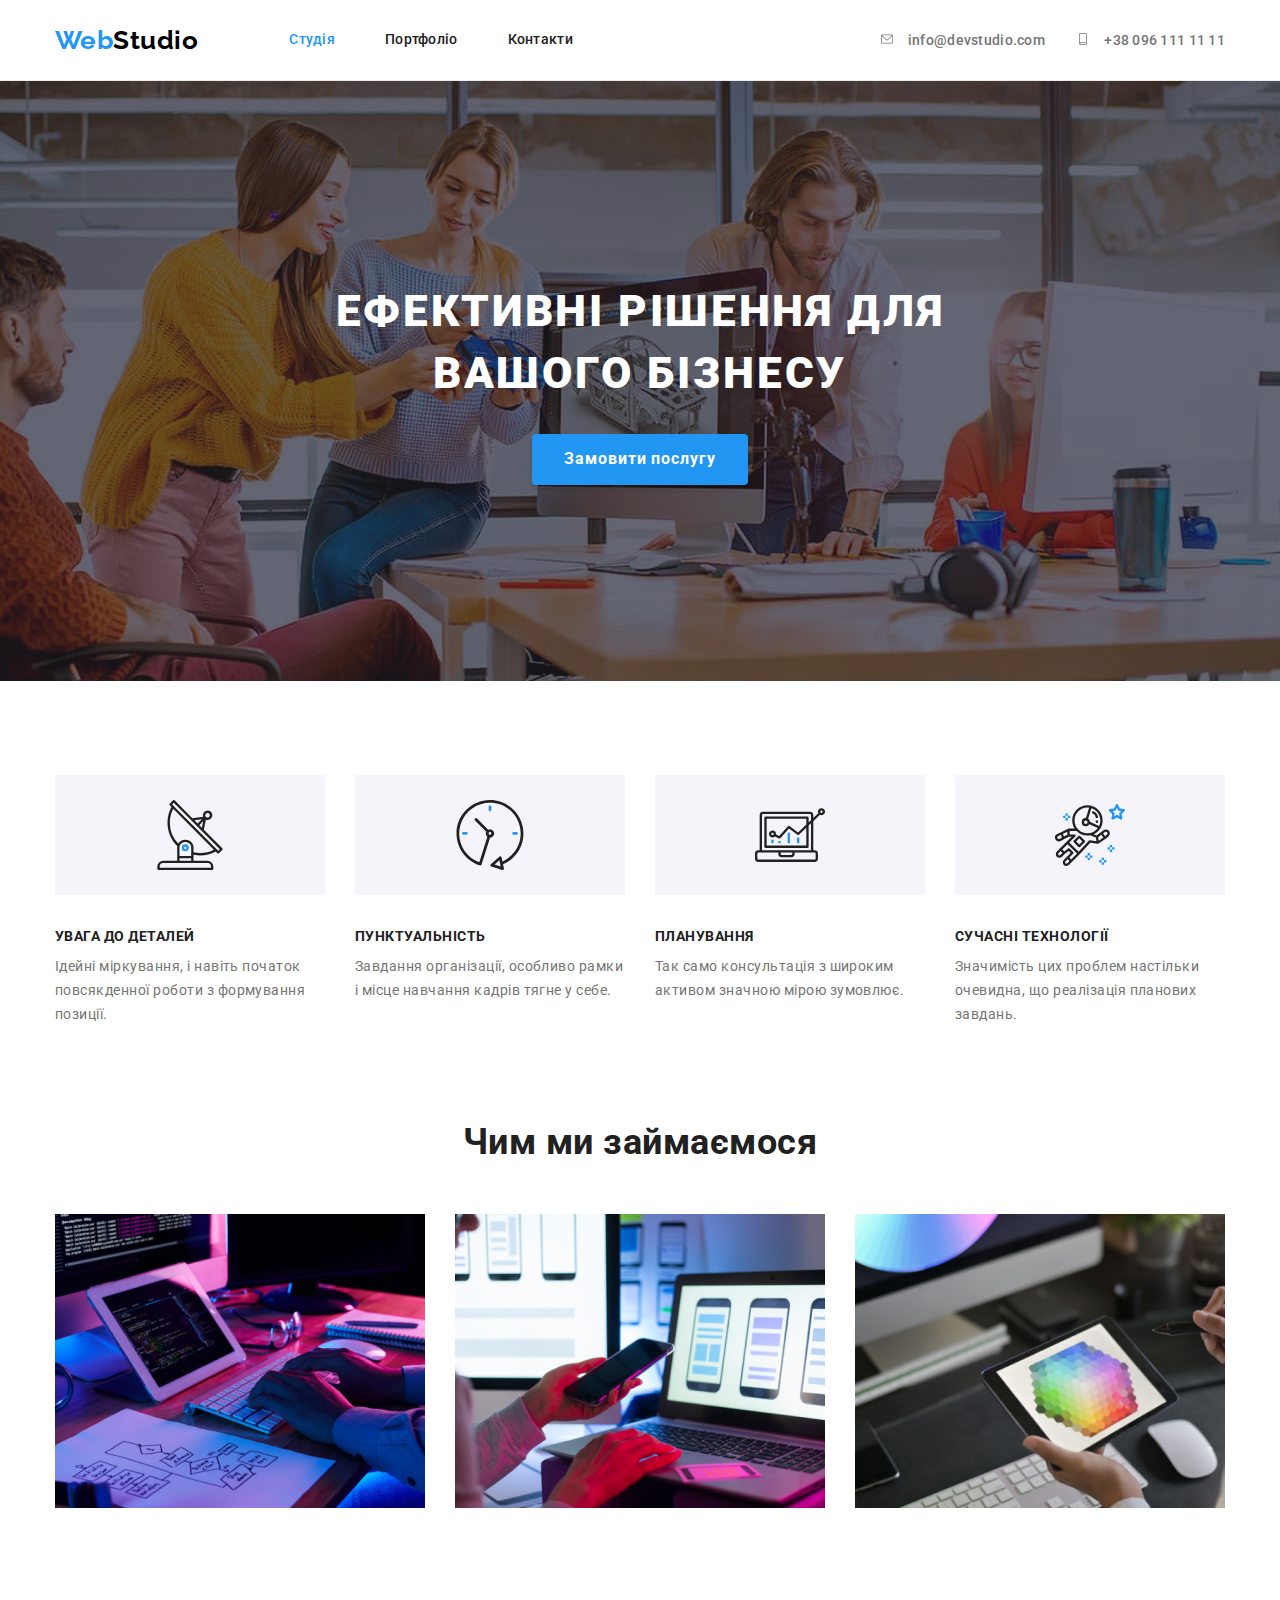
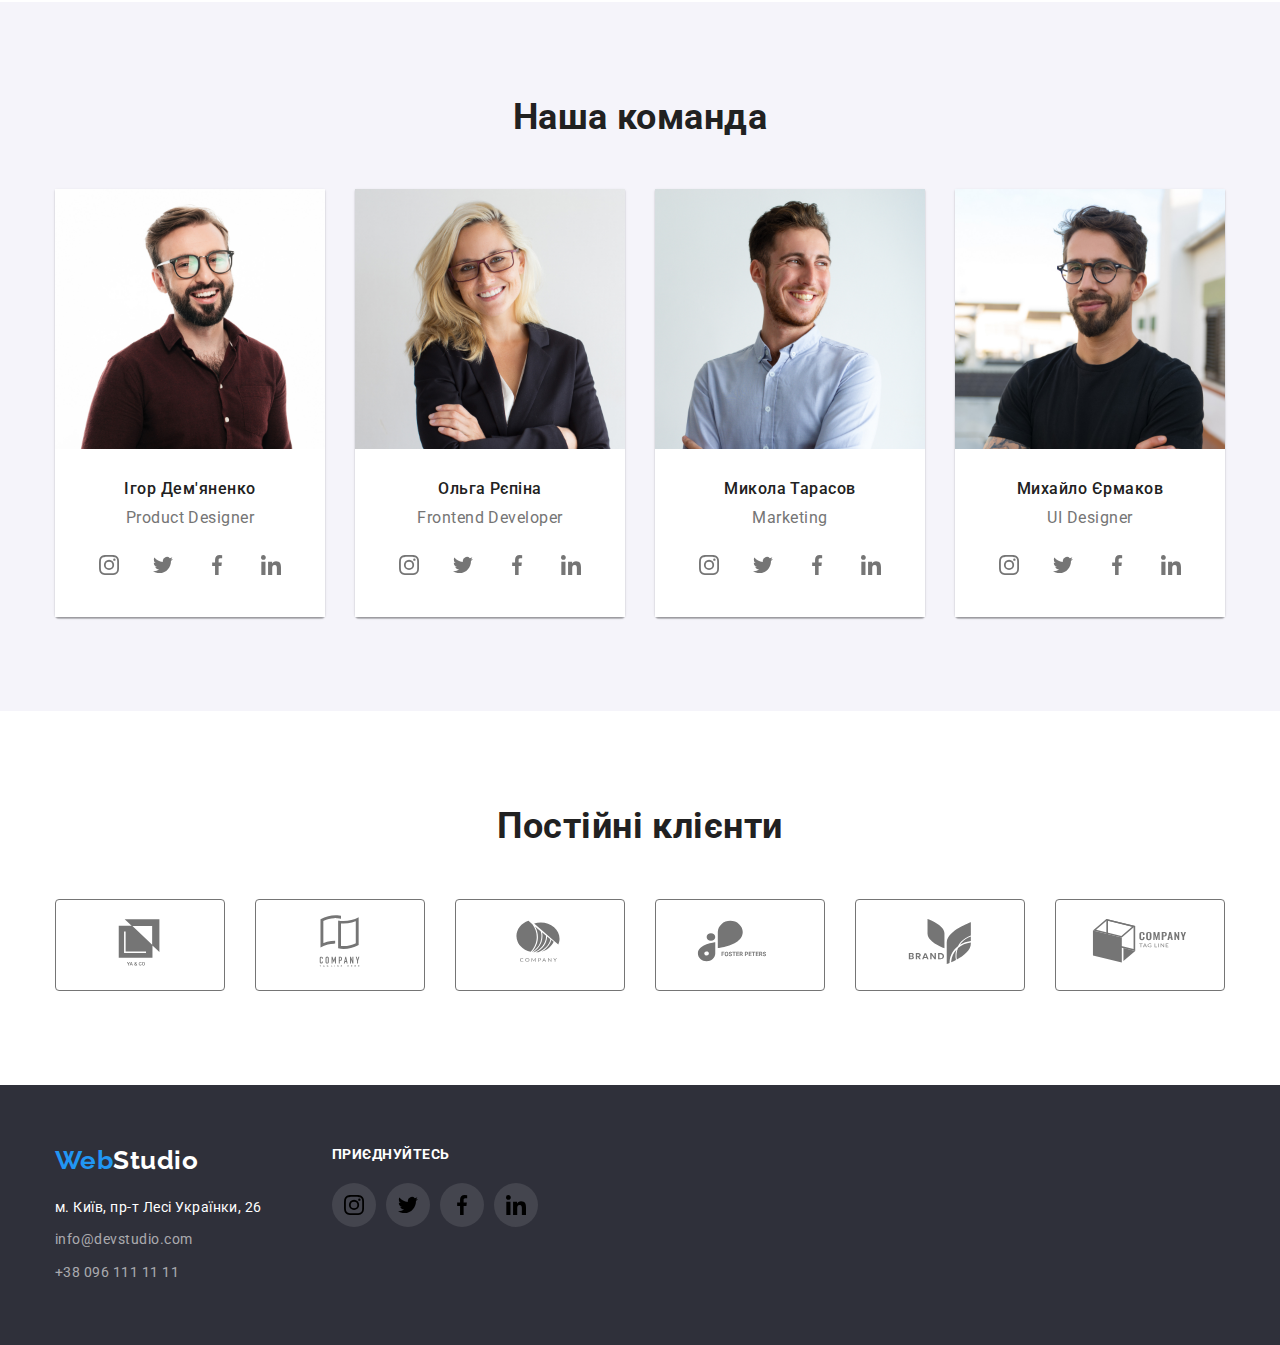
==== index.html @ 41255367 "Додає файли з попереднього домашнього, спрайт і стилізацію свг-елементів" ====
<!DOCTYPE html>
<html lang="uk">
  <head>
    <meta charset="UTF-8" />
    <meta http-equiv="X-UA-Compatible" content="IE=edge" />
    <meta name="viewport" content="width=device-width, initial-scale=1.0" />
    <title>Document</title>
    <link
      href="https://fonts.googleapis.com/css2?family=Raleway:wght@700&family=Roboto:wght@400;500;700;900&display=swap"
      rel="stylesheet"
    />
    <link
      rel="stylesheet"
      href="https://cdnjs.cloudflare.com/ajax/libs/modern-normalize/1.1.0/modern-normalize.min.css"
    />
    <link rel="stylesheet" href="./css/styles.css" />
  </head>
  <body>
    <header class="page-header">
      <div class="container main-nav">
        <nav class="main-nav">
          <a href="/" class="logo"> <span class="logo-accent">Web</span>Studio </a>

          <ul class="site-nav list">
            <li class="item"><a href="./index.html" class="link current">Студія</a></li>
            <li class="item"><a href="./portfolio.html" class="link">Портфоліо</a></li>
            <li class="item"><a href="" class="link">Контакти</a></li>
          </ul>
        </nav>
        <ul class="auth-nav list">
          <li class="item"><a href="mailto:info@devstudio.com" class="contact-link link">
            <svg class="contact-icons" width="16" height="12">
              <use href="./images/symbol-defs.svg#icon-envelope"></use>
            </svg>
            info@devstudio.com </a></li>
          <li class="item"><a href="tel:+380961111111" class=" contact-link link">
            <svg class="contact-icons" width="16" height="12">
              <use href="./images/symbol-defs.svg#icon-smartphone"></use>
            </svg>
            +38 096 111 11 11</a></li>
        </ul>
      </div>
    </header>
    <main>
      <div class="hero-overlay">
        <section class="hero">
          <h1 class="hero-tittle">Ефективні рішення для <br> вашого бізнесу</h1>
          <button type="button" class="button primary">Замовити послугу</button>
        </section>
      </div> 

      <section class="section features-section">
        <div class="container">
          <h2 class="section-tittle visually-hidden">Переваги співпраці з фірмою</h2>
          <ul class="features list">
            <li class="item">
              <svg class="features-icon">
                <use href="./images/symbol-defs.svg#icon-antenna"></use>
              </svg>
              <h3 class="tittle">УВАГА ДО ДЕТАЛЕЙ</h3>
              <p class="text">
                Ідейні міркування, і навіть початок повсякденної роботи з формування позиції.
              </p>
            </li>
            <li class="item">
              <svg class="features-icon">
                <use href="./images/symbol-defs.svg#icon-clock"></use>
              </svg>
              <h3 class="tittle">ПУНКТУАЛЬНІСТЬ</h3>
              <p class="text">
                Завдання організації, особливо рамки і місце навчання кадрів тягне у себе.
              </p>
            </li>
            <li class="item">
              <svg class="features-icon">
                <use href="./images/symbol-defs.svg#icon-diagram"></use>
              </svg>
              <h3 class="tittle">ПЛАНУВАННЯ</h3>
              <p class="text">Так само консультація з широким активом значною мірою зумовлює.</p>
            </li>
            <li class="item">
              <svg class="features-icon">
                <use href="./images/symbol-defs.svg#icon-astronaut"></use>
              </svg>
              <h3 class="tittle">СУЧАСНІ ТЕХНОЛОГІЇ</h3>
              <p class="text">
                Значимість цих проблем настільки очевидна, що реалізація планових завдань.
              </p>
            </li>
          </ul>
        </div>
      </section>
      <section class="section">
        <div class="container">
            <h2 class="section-tittle">Чим ми займаємося</h2>
            <ul class="work-list list">
                <li class="item">
                    <img src="./images/boxone.jpg" alt="клавіатура та комп'ютер" width="370" />
                </li>
                <li class="item">
                    <img src="./images/boxtwo.jpg" alt="телефон та ноутбук" width="370" />
                </li>
                <li class="item">
                    <img src="./images/boxthree.jpg" alt="планшет і палітра кольорів на ньому" width="370" />
                </li>
            </ul>
        </div>
      </section>
      <section class="section team-members">
        <div class="container">
            <h2 class="section-tittle">Наша команда</h2>
            <ul class="team-list list">
                <li class="item">
                    <img src="./images/photoigordemianenko.jpg" alt="фото" width="270" />
                   <div class="team-list-members">
                      <h3 class="tittle">Ігор Дем'яненко</h3>
                      <p class="text">Product Designer</p>
                      <ul class="socnetworks-list list">
                        <li class="socnetworks-item">
                          <a href="" class="socnetworks-link">
                            <svg width="20" height="20">
                              <use href="./images/symbol-defs.svg#icon-instagram"></use>
                            </svg>
                          </a>
                        </li>
                        <li class="socnetworks-item">
                          <a href="" class="socnetworks-link">
                            <svg class="socnetworcs-icon" width="20" height="20">
                              <use href="./images/symbol-defs.svg#icon-twitter"></use>
                            </svg>
                          </a>
                        </li>
                        <li class="socnetworks-item">
                          <a href="" class="socnetworks-link">
                            <svg width="20" height="20">
                              <use href="./images/symbol-defs.svg#icon-facebook" ></use>
                            </svg>
                          </a>
                        </li>
                        <li class="socnetworks-item">
                          <a href="" class="socnetworks-link">
                            <svg width="20" height="20">
                              <use href="./images/symbol-defs.svg#icon-linkedin" ></use>
                            </svg>
                          </a>
                        </li>
                      </ul>
                   </div>
                </li>
                <li class="item">
                    <img src="./images/photoolharepina.jpg" alt="фото" width="270" />
                    <div class="team-list-members">
                      <h3 class="tittle">Ольга Рєпіна</h3>
                      <p class="text">Frontend Developer</p>
                      <ul class="socnetworks-list list">
                        <li class="socnetworks-item">
                          <a href="" class="socnetworks-link">
                            <svg width="20" height="20">
                              <use href="./images/symbol-defs.svg#icon-instagram"></use>
                            </svg>
                          </a>
                        </li>
                        <li class="socnetworks-item">
                          <a href="" class="socnetworks-link">
                            <svg class="socnetworcs-icon" width="20" height="20">
                              <use href="./images/symbol-defs.svg#icon-twitter"></use>
                            </svg>
                          </a>
                        </li>
                        <li class="socnetworks-item">
                          <a href="" class="socnetworks-link">
                            <svg width="20" height="20">
                              <use href="./images/symbol-defs.svg#icon-facebook"></use>
                            </svg>
                          </a>
                        </li>
                        <li class="socnetworks-item">
                          <a href="" class="socnetworks-link">
                            <svg width="20" height="20">
                              <use href="./images/symbol-defs.svg#icon-linkedin"></use>
                            </svg>
                          </a>
                        </li>
                      </ul>
                    </div>
                </li>
                <li class="item">
                    <img src="./images/photomykolatarasov.jpg" alt="фото" width="270" />
                    <div class="team-list-members">
                      <h3 class="tittle">Микола Тарасов</h3>
                      <p class="text">Marketing</p>
                    <ul class="socnetworks-list list">
                      <li class="socnetworks-item">
                        <a href="" class="socnetworks-link">
                          <svg width="20" height="20">
                            <use href="./images/symbol-defs.svg#icon-instagram"></use>
                          </svg>
                        </a>
                      </li>
                      <li class="socnetworks-item">
                        <a href="" class="socnetworks-link">
                          <svg class="socnetworcs-icon" width="20" height="20">
                            <use href="./images/symbol-defs.svg#icon-twitter"></use>
                          </svg>
                        </a>
                      </li>
                      <li class="socnetworks-item">
                        <a href="" class="socnetworks-link">
                          <svg width="20" height="20">
                            <use href="./images/symbol-defs.svg#icon-facebook"></use>
                          </svg>
                        </a>
                      </li>
                      <li class="socnetworks-item">
                        <a href="" class="socnetworks-link">
                          <svg width="20" height="20">
                            <use href="./images/symbol-defs.svg#icon-linkedin"></use>
                          </svg>
                        </a>
                      </li>
                    </ul>
                    </div>
                </li>
                <li class="item">
                    <img src="./images/photomyhailoermakov.jpg" alt="фото" width="270" />
                    <div class="team-list-members">
                      <h3 class="tittle">Михайло Єрмаков</h3>
                      <p class="text">UI Designer</p>
                      <ul class="socnetworks-list list">
                        <li class="socnetworks-item">
                          <a href="" class="socnetworks-link">
                            <svg width="20" height="20">
                              <use href="./images/symbol-defs.svg#icon-instagram"></use>
                            </svg>
                          </a>
                        </li>
                        <li class="socnetworks-item">
                          <a href="" class="socnetworks-link">
                            <svg class="socnetworcs-icon" width="20" height="20">
                              <use href="./images/symbol-defs.svg#icon-twitter"></use>
                            </svg>
                          </a>
                        </li>
                        <li class="socnetworks-item">
                          <a href="" class="socnetworks-link">
                            <svg width="20" height="20">
                              <use href="./images/symbol-defs.svg#icon-facebook"></use>
                            </svg>
                          </a>
                        </li>
                        <li class="socnetworks-item">
                          <a href="" class="socnetworks-link">
                            <svg width="20" height="20">
                              <use href="./images/symbol-defs.svg#icon-linkedin"></use>
                            </svg>
                          </a>
                        </li>
                      </ul>
                    </div>
                </li>
            </ul>
        </div>
      </section>
      <section class="section clients">
       <div class="container">
          <h2 class="section-tittle">Постійні клієнти</h2>
          <ul class="clients-list list">
            <li class="clients-item">
              <a href="clients-link">
                <svg class="icon-logo"  width="106" height="60">
                  <use href="./images/symbol-defs.svg#icon-logo1"></use>
                </svg>
              </a>
            </li>
            <li class="clients-item">
              <a href="clients-link">
                <svg class="icon-logo"  width="106" height="60">
                  <use href="./images/symbol-defs.svg#icon-logo2"></use>
                </svg>
              </a>
            </li>
            <li class="clients-item">
              <a href="clients-link">
                <svg class="icon-logo"  width="106" height="60">
                  <use href="./images/symbol-defs.svg#icon-logo3"></use>
                </svg>
              </a>
            </li>
            <li class="clients-item">
              <a href="clients-link">
                <svg class="icon-logo"  width="106" height="60">
                  <use href="./images/symbol-defs.svg#icon-logo4"></use>
                </svg>
              </a>
            </li>
            <li class="clients-item">
              <a href="clients-link">
                <svg class="icon-logo"  width="106" height="60">
                  <use href="./images/symbol-defs.svg#icon-logo5"></use>
                </svg>
              </a>
            </li>
            <li class="clients-item">
              <a href="clients-link">
                <svg class="icon-logo" width="106" height="60">
                  <use href="./images/symbol-defs.svg#icon-logo6"></use>
                </svg>
              </a>
            </li>
          </ul>
       </div>
      </section>
    </main>
    <footer class="footer">
      <div class="footer-container container">
        <div >
          <a href="/" class="logo"> <span class="logo-accent">Web</span>Studio </a>
          <address class="address">
             <ul class="address-list list">
                <li class="item"><a href="https://goo.gl/maps/12dzC33AXfoqpjeh8" class="link first-item">м. Київ, пр-т Лесі Українки, 26</a></li>
                <li class="item"><a href="mailto:info@devstudio.com" class="link">info@devstudio.com</a></li>
                <li class="item"><a href="tel:+380961111111" class="link">+38 096 111 11 11</a></li>
             </ul>
          </address>
        </div>
        <div class="footer-socnetworks">
          <span class="footer-text">приєднуйтесь</span>
          <ul class="footer-list list">
            <li class="footer-item">
              <a href="" class="footer-link">
                <svg width="20" height="20">
                  <use href="./images/symbol-defs.svg#icon-instagram"></use>
                </svg>
              </a>
            </li>
            <li class="footer-item">
              <a href="" class="footer-link">
                <svg width="20" height="20">
                  <use href="./images/symbol-defs.svg#icon-twitter"></use>
                </svg>
              </a>
            </li>
            <li class="footer-item">
              <a href="" class="footer-link">
                <svg width="20" height="20">
                  <use href="./images/symbol-defs.svg#icon-facebook"></use>
                </svg>
              </a>
            </li>
            <li class="footer-item">
              <a href="" class="footer-link">
                <svg width="20" height="20">
                  <use href="./images/symbol-defs.svg#icon-linkedin"></use>
                </svg>
              </a>
            </li>
          </ul>
        </div>
      </div>
    </footer>
  </body>
</html>
---- css/styles.css ----
:root {
  --primary-text-color: #757575;
  --tittle-text-color: #212121;
  --accent-colour: #2196f3;
  --primary-white-color: #ffffff;
  --color-logo: #000000;
  --button-bgc-color: #f5f4fa;
  --address-link-color: rgba(255, 255, 255, 0.6);
  --footer-bgc-color: #2f303a;
  --secondary-bcg-color: #f5f4fa;
}

h1,
h2,
h3,
h4,
h5,
h6,
p {
  margin: 0;
}

img {
  display: block;
}

/* Стилізація bоdy */
body {
  background-color: var(--primary-white-color);
  color: var(--primary-text-color);
  font-family: Roboto, sans-serif;
  letter-spacing: 0.03em;
}

.container {
  width: 1200px;
  padding-left: 15px;
  padding-right: 15px;
  margin: 0 auto;
}

.list {
  padding: 0;
  margin: 0;
  list-style: none;
}
/* Стилізація логотипу */
.logo {
  color: var(--color-logo);
  font-family: Raleway, sans-serif;
  font-weight: 700;
  font-size: 26px;
  line-height: 1.19;
  text-decoration: none;
}
.logo-accent {
  color: var(--accent-colour);
}
.footer .logo {
  color: var(--primary-white-color);
}

/* page-header */
.page-header {
  border-bottom: 1px solid #ececec;
}

/* Main Nav */
.main-nav {
  display: flex;
  align-items: center;
}

/* Site Nav */
.site-nav {
  display: flex;
  margin-left: 91px;
}
.site-nav .item:not(:last-child) {
  margin-right: 50px;
}

.site-nav .link {
  display: block;
  padding-top: 32px;
  padding-bottom: 32px;

  color: var(--tittle-text-color);
  font-weight: 500;
  font-size: 14px;
  line-height: 1.14;
  letter-spacing: 0.02em;
  text-decoration: none;
}
.site-nav .link:hover,
.site-nav .link:focus {
  color: var(--accent-colour);
}
.site-nav .link.current {
  color: var(--accent-colour);
}

/* auth nav*/
.auth-nav {
  display: flex;
  margin-left: auto;
}

.auth-nav .item + .item {
  margin-left: 30px;
}

.auth-nav .link {
  color: var(--primary-text-color);
  font-weight: 500;
  font-size: 14px;
  line-height: 1.14;
  letter-spacing: 0.02em;
  text-decoration: none;
}

.auth-nav .link:hover,
.auth-nav .link:focus {
  color: var(--accent-colour);
}
.contact-link{
  
}
.contact-icons{
      margin-right: 10px;
        fill: currentColor;
  
}

/* hero */
.hero {
  /* background-color: var(--footer-bgc-color); */
  padding-top: 200px;
  padding-bottom: 200px;
  text-align: center;
}
.hero-overlay{
  max-width: 1600px;
  height: 600px;
  margin-left: auto;
  margin-right: auto;
  background-image: linear-gradient(to right, rgba(47, 48, 58, 0.4), rgba(47, 48, 58, 0.4)), url(../images/bgi-hero.jpg);
  background-color: var(--footer-bgc-color);
  background-repeat: no-repeat;
  background-position: center;
  background-size: cover;
  

}
.hero-tittle {
  margin-top: 0;
  margin-bottom: 30px;

  color: var(--primary-white-color);
  font-weight: 900;
  font-size: 44px;
  line-height: 1.4;
  text-align: center;
  letter-spacing: 0.06em;
  text-transform: uppercase;
}

/* Sections */
.section {
  padding-top: 94px;
  padding-bottom: 94px;
}

.features-section{
  padding-bottom: 0;
}

.section-tittle,
.portfolio-tittle {
  margin-top: 0;
  margin-bottom: 50px;

  color: var(--tittle-text-color);
  font-weight: 700;
  font-size: 36px;
  line-height: 1.2;
  text-align: center;
}

/* Features */
.features {
  display: flex;
}

.features .item {
  width: 270px;
  margin-right: 30px;
}

.features .item:nth-last-child(1) {
  margin-right: 0;
}

.features-icon{
 height: 120px;
 width: 270px;
 padding: 25px 100px;
 margin-bottom: 30px;
background-color: var(--button-bgc-color);
}

.features .tittle {
  margin-top: 0;
  margin-bottom: 10px;
  color: var(--tittle-text-color);
  font-weight: 700;
  font-size: 14px;
  line-height: 1.14;
  text-transform: uppercase;
}

.features .text {
  margin-top: 0;
  margin-bottom: 0;
  font-size: 14px;
  line-height: 1.7;
}

/* Work-list */
.work-list {
  display: flex;
}
.work-list .item:not(:last-child) {
  margin-right: 30px;
}

/* Team-list */
.team-members{
  background: var(--button-bgc-color);
}
.team-list-members {
  padding-top: 30px;
  padding-bottom: 30px;
  background: var(--primary-white-color);
}
.team-list {
  display: flex;
}

.team-list .item {
  box-shadow: 0px 1px 3px rgba(0, 0, 0, 0.12), 0px 1px 1px rgba(0, 0, 0, 0.14),
    0px 2px 1px rgba(0, 0, 0, 0.2);
  border-radius: 0px 0px 4px 4px;
}

.team-list .item:not(:last-child) {
  margin-right: 30px;
}

.team-list .tittle {
  margin-bottom: 10px;
  color: var(--tittle-text-color);
  font-weight: 500;
  font-size: 16px;
  line-height: 1.2;
  text-align: center;
}
.team-list .text {
  font-size: 16px;
  line-height: 1.2;
  text-align: center;
  margin-bottom: 16px;
}

.socnetworks-list{
  display: flex;
    justify-content: center;
    gap: 10px;
}
.socnetworks-item{
  width: 44px;
    height: 44px;
}
.socnetworks-link{
width: 100%;
  height: 100%;
  border-radius: 50%;
  display: flex;
  align-items: center;
  justify-content: center;
  fill: var(--primary-text-color);
}
.socnetworks-icon{
  color: currentColor;
}

.socnetworks-link:hover{
  background-color: var(--accent-colour);
  fill:var(--primary-white-color)
}


/* clients */
.clients-list{
  display: flex;
justify-content: center;
gap:30px;
}

.clients-item{
width: 170px;
height: 92px;
display: flex;
  align-items: center;
  justify-content: center;
  border: 1px solid var(--primary-text-color);
  border-radius: 4px;
  fill: var(--primary-text-color);
}
.clients-link{
  width: 100%;
    height: 100%;
    /* display: flex;
      align-items: center;
      justify-content: center;
      border: 1px solid var(--primary-text-color);
        border-radius: 4px; */
}

.icon-logo{
  color: currentColor;
}

.clients-item:hover{
border-color: var(--accent-colour);
fill: var(--accent-colour);
}

/* Buttons */
.button {
  color: var(--tittle-text-color);
  background-color: var(--button-bgc-color);
  cursor: pointer;
  font-family: inherit;
  font-weight: 500;
  font-size: 16px;
  line-height: 1.6;
  text-align: center;

  display: inline-block;
  padding: 6px 22px;
  border-radius: 4px;
  border: none;
}

.button:hover,
.button:focus {
  color: var(--primary-white-color);
  background-color: var(--accent-colour);
}

.button.primary {
  color: var(--primary-white-color);
  background-color: var(--accent-colour);
  font-weight: 700;
  font-size: 16px;
  line-height: 1.9;
  display: flex;
  align-items: center;
  text-align: center;
  letter-spacing: 0.06em;

  display: inline-block;
  padding: 10px 32px;

  box-shadow: 0px 4px 4px rgba(0, 0, 0, 0.15);
}

/* Filter */
.filter {
  display: flex;
  margin-bottom: 50px;
  justify-content: center;
}
.filter .item:not(:last-child) {
  margin-right: 8px;
}

/* Projects */
.projects {
  display: flex;
  flex-wrap: wrap;
  gap: 30px;
}

.projects .item {
  width: 370px;
}

.projects-title {
  color: var(--tittle-text-color);
  font-weight: 700;
  font-size: 18px;
  line-height: 2;
  letter-spacing: 0.06em;
}
.projects .text {
  color: var(--primary-text-color);
  font-size: 16px;
  line-height: 1.9;
}
.projects .link {
  text-decoration: none;
}
.project-descr {
  padding: 20px 24px;
  border: 1px solid #eeeeee;
}

/* address */
.address {
  margin-top: 20px;
  font-style: normal;
  font-weight: 400;
  font-size: 14px;
  line-height: 1.7;
}
.address .link {
  color: var(--address-link-color);
  text-decoration: none;
}

.address-list .first-item {
  color: var(--primary-white-color);
}

.address-list .item:not(:last-child) {
  margin-bottom: 9px;
}

.address .link:hover,
.address .link:focus {
  color: var(--accent-colour);
}
/* Footer */
.footer {
  padding-top: 60px;
  padding-bottom: 60px;
  background-color: var(--footer-bgc-color);
}
.footer-container{
  display: flex;
}
.footer-socnetworks{
  margin-left: 70px;
}
.footer-text{
  display: inline-block;
  margin-bottom: 20px;
  font-weight: 700;
    font-size: 14px;
    line-height: 1.14;
    text-transform: uppercase;
    color: var(--primary-white-color);
}
.footer-item{
  width: 44px;
    height: 44px;
    
} 
.footer-list{
display: flex;
justify-content: center;
  gap: 10px;
 }
 .footer-link{
  width: 100%;
    height: 100%;
    border-radius: 50%;
    display: flex;
    align-items: center;
    justify-content: center;
    background-color: rgba(255, 255, 255, 0.1);
    fill: var(--primary-white-color-color);
 }
 .footer-icon {
  color: currentColor;
}

.footer-link:hover {
  background-color: var(--accent-colour);
  fill: var(--primary-white-color)
}


.visually-hidden {
  position: absolute;
  width: 1px;
  height: 1px;
  margin: -1px;
  padding: 0;
  overflow: hidden;
  border: 0;
  clip: rect(0 0 0 0);
}
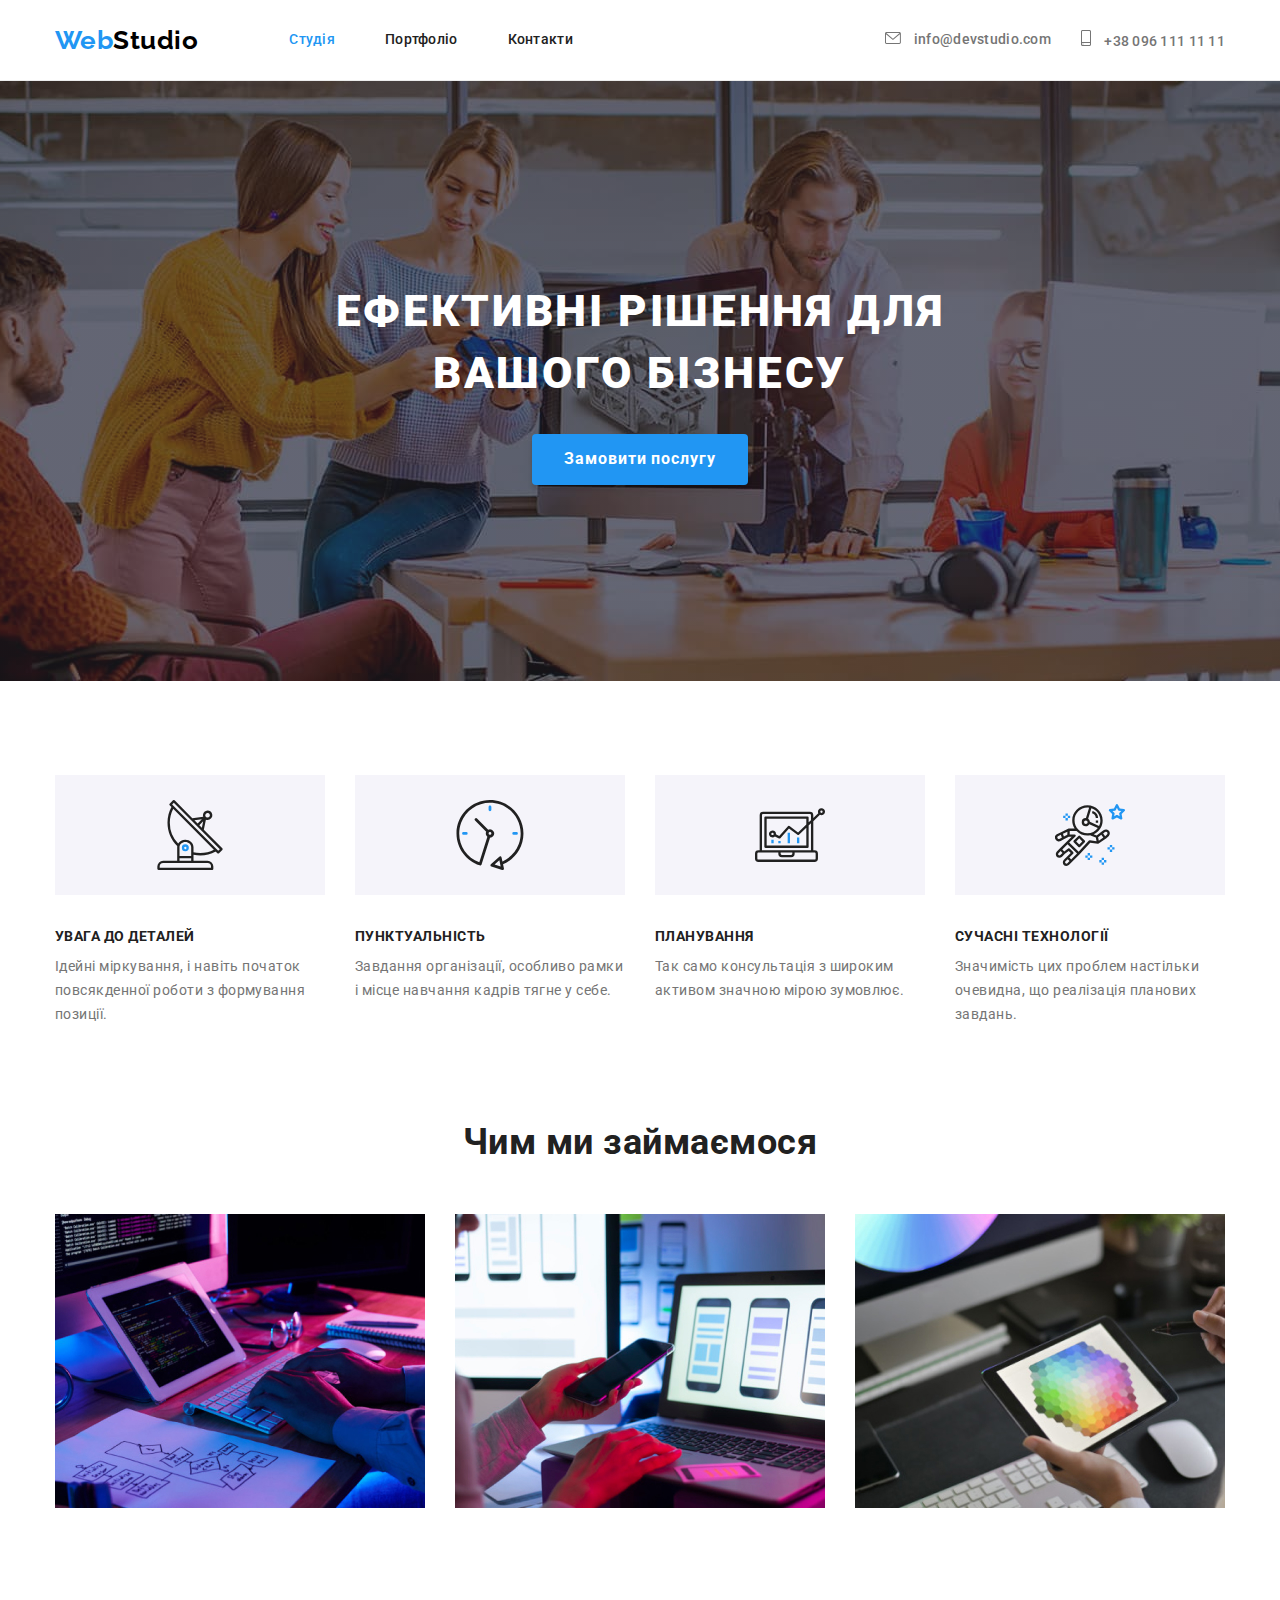
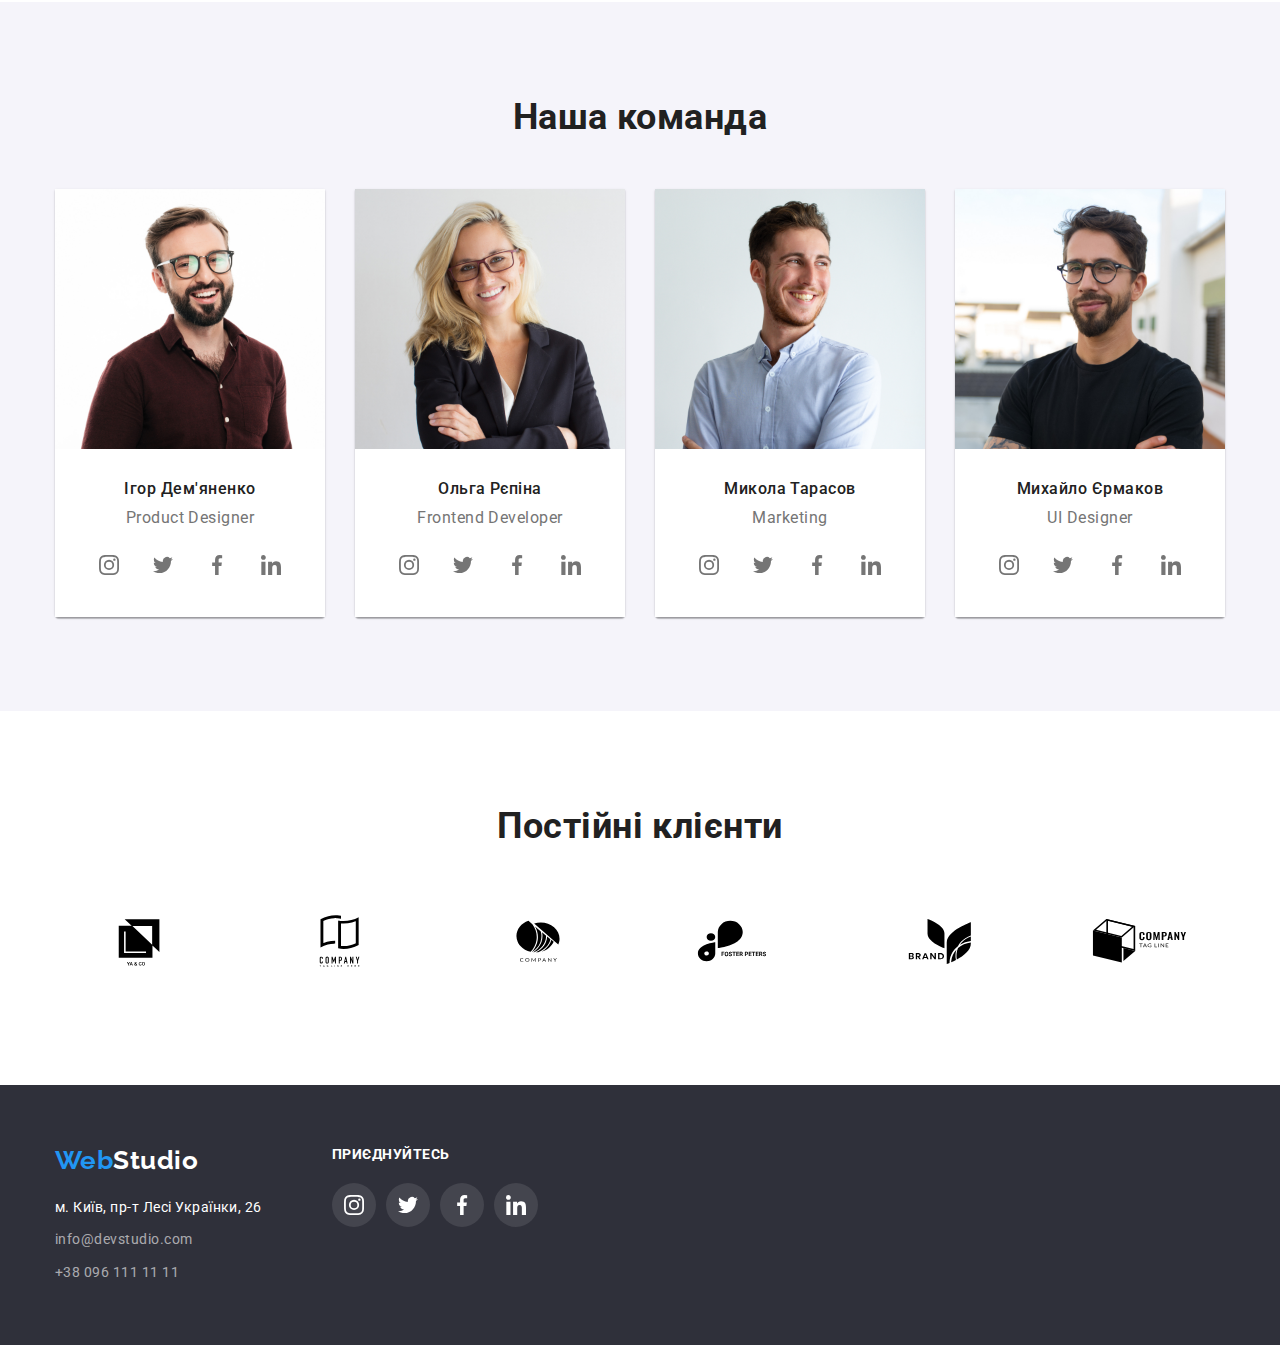
==== commit 9d1782d1: "Додає стилізацію соцмереж" ====
--- a/index.html
+++ b/index.html
@@ -28,26 +28,35 @@
           </ul>
         </nav>
         <ul class="auth-nav list">
-          <li class="item"><a href="mailto:info@devstudio.com" class="contact-link link">
-            <svg class="contact-icons" width="16" height="12">
-              <use href="./images/symbol-defs.svg#icon-envelope"></use>
-            </svg>
-            info@devstudio.com </a></li>
-          <li class="item"><a href="tel:+380961111111" class=" contact-link link">
-            <svg class="contact-icons" width="16" height="12">
-              <use href="./images/symbol-defs.svg#icon-smartphone"></use>
-            </svg>
-            +38 096 111 11 11</a></li>
+          <li class="item">
+            <a href="mailto:info@devstudio.com" class="contact-link link">
+              <svg class="contact-icons" width="16" height="12">
+                <use href="./images/symbol-defs.svg#icon-envelope"></use>
+              </svg>
+              info@devstudio.com
+            </a>
+          </li>
+          <li class="item">
+            <a href="tel:+380961111111" class="contact-link link">
+              <svg class="contact-icons" width="10" height="16">
+                <use href="./images/symbol-defs.svg#icon-smartphone"></use>
+              </svg>
+              +38 096 111 11 11</a
+            >
+          </li>
         </ul>
       </div>
     </header>
     <main>
       <div class="hero-overlay">
         <section class="hero">
-          <h1 class="hero-tittle">Ефективні рішення для <br> вашого бізнесу</h1>
+          <h1 class="hero-tittle">
+            Ефективні рішення для <br />
+            вашого бізнесу
+          </h1>
           <button type="button" class="button primary">Замовити послугу</button>
         </section>
-      </div> 
+      </div>
 
       <section class="section features-section">
         <div class="container">
@@ -92,210 +101,214 @@
       </section>
       <section class="section">
         <div class="container">
-            <h2 class="section-tittle">Чим ми займаємося</h2>
-            <ul class="work-list list">
-                <li class="item">
-                    <img src="./images/boxone.jpg" alt="клавіатура та комп'ютер" width="370" />
-                </li>
-                <li class="item">
-                    <img src="./images/boxtwo.jpg" alt="телефон та ноутбук" width="370" />
-                </li>
-                <li class="item">
-                    <img src="./images/boxthree.jpg" alt="планшет і палітра кольорів на ньому" width="370" />
-                </li>
-            </ul>
+          <h2 class="section-tittle">Чим ми займаємося</h2>
+          <ul class="work-list list">
+            <li class="item">
+              <img src="./images/boxone.jpg" alt="клавіатура та комп'ютер" width="370" />
+            </li>
+            <li class="item">
+              <img src="./images/boxtwo.jpg" alt="телефон та ноутбук" width="370" />
+            </li>
+            <li class="item">
+              <img
+                src="./images/boxthree.jpg"
+                alt="планшет і палітра кольорів на ньому"
+                width="370"
+              />
+            </li>
+          </ul>
         </div>
       </section>
       <section class="section team-members">
         <div class="container">
-            <h2 class="section-tittle">Наша команда</h2>
-            <ul class="team-list list">
-                <li class="item">
-                    <img src="./images/photoigordemianenko.jpg" alt="фото" width="270" />
-                   <div class="team-list-members">
-                      <h3 class="tittle">Ігор Дем'яненко</h3>
-                      <p class="text">Product Designer</p>
-                      <ul class="socnetworks-list list">
-                        <li class="socnetworks-item">
-                          <a href="" class="socnetworks-link">
-                            <svg width="20" height="20">
-                              <use href="./images/symbol-defs.svg#icon-instagram"></use>
-                            </svg>
-                          </a>
-                        </li>
-                        <li class="socnetworks-item">
-                          <a href="" class="socnetworks-link">
-                            <svg class="socnetworcs-icon" width="20" height="20">
-                              <use href="./images/symbol-defs.svg#icon-twitter"></use>
-                            </svg>
-                          </a>
-                        </li>
-                        <li class="socnetworks-item">
-                          <a href="" class="socnetworks-link">
-                            <svg width="20" height="20">
-                              <use href="./images/symbol-defs.svg#icon-facebook" ></use>
-                            </svg>
-                          </a>
-                        </li>
-                        <li class="socnetworks-item">
-                          <a href="" class="socnetworks-link">
-                            <svg width="20" height="20">
-                              <use href="./images/symbol-defs.svg#icon-linkedin" ></use>
-                            </svg>
-                          </a>
-                        </li>
-                      </ul>
-                   </div>
-                </li>
-                <li class="item">
-                    <img src="./images/photoolharepina.jpg" alt="фото" width="270" />
-                    <div class="team-list-members">
-                      <h3 class="tittle">Ольга Рєпіна</h3>
-                      <p class="text">Frontend Developer</p>
-                      <ul class="socnetworks-list list">
-                        <li class="socnetworks-item">
-                          <a href="" class="socnetworks-link">
-                            <svg width="20" height="20">
-                              <use href="./images/symbol-defs.svg#icon-instagram"></use>
-                            </svg>
-                          </a>
-                        </li>
-                        <li class="socnetworks-item">
-                          <a href="" class="socnetworks-link">
-                            <svg class="socnetworcs-icon" width="20" height="20">
-                              <use href="./images/symbol-defs.svg#icon-twitter"></use>
-                            </svg>
-                          </a>
-                        </li>
-                        <li class="socnetworks-item">
-                          <a href="" class="socnetworks-link">
-                            <svg width="20" height="20">
-                              <use href="./images/symbol-defs.svg#icon-facebook"></use>
-                            </svg>
-                          </a>
-                        </li>
-                        <li class="socnetworks-item">
-                          <a href="" class="socnetworks-link">
-                            <svg width="20" height="20">
-                              <use href="./images/symbol-defs.svg#icon-linkedin"></use>
-                            </svg>
-                          </a>
-                        </li>
-                      </ul>
-                    </div>
-                </li>
-                <li class="item">
-                    <img src="./images/photomykolatarasov.jpg" alt="фото" width="270" />
-                    <div class="team-list-members">
-                      <h3 class="tittle">Микола Тарасов</h3>
-                      <p class="text">Marketing</p>
-                    <ul class="socnetworks-list list">
-                      <li class="socnetworks-item">
-                        <a href="" class="socnetworks-link">
-                          <svg width="20" height="20">
-                            <use href="./images/symbol-defs.svg#icon-instagram"></use>
-                          </svg>
-                        </a>
-                      </li>
-                      <li class="socnetworks-item">
-                        <a href="" class="socnetworks-link">
-                          <svg class="socnetworcs-icon" width="20" height="20">
-                            <use href="./images/symbol-defs.svg#icon-twitter"></use>
-                          </svg>
-                        </a>
-                      </li>
-                      <li class="socnetworks-item">
-                        <a href="" class="socnetworks-link">
-                          <svg width="20" height="20">
-                            <use href="./images/symbol-defs.svg#icon-facebook"></use>
-                          </svg>
-                        </a>
-                      </li>
-                      <li class="socnetworks-item">
-                        <a href="" class="socnetworks-link">
-                          <svg width="20" height="20">
-                            <use href="./images/symbol-defs.svg#icon-linkedin"></use>
-                          </svg>
-                        </a>
-                      </li>
-                    </ul>
-                    </div>
-                </li>
-                <li class="item">
-                    <img src="./images/photomyhailoermakov.jpg" alt="фото" width="270" />
-                    <div class="team-list-members">
-                      <h3 class="tittle">Михайло Єрмаков</h3>
-                      <p class="text">UI Designer</p>
-                      <ul class="socnetworks-list list">
-                        <li class="socnetworks-item">
-                          <a href="" class="socnetworks-link">
-                            <svg width="20" height="20">
-                              <use href="./images/symbol-defs.svg#icon-instagram"></use>
-                            </svg>
-                          </a>
-                        </li>
-                        <li class="socnetworks-item">
-                          <a href="" class="socnetworks-link">
-                            <svg class="socnetworcs-icon" width="20" height="20">
-                              <use href="./images/symbol-defs.svg#icon-twitter"></use>
-                            </svg>
-                          </a>
-                        </li>
-                        <li class="socnetworks-item">
-                          <a href="" class="socnetworks-link">
-                            <svg width="20" height="20">
-                              <use href="./images/symbol-defs.svg#icon-facebook"></use>
-                            </svg>
-                          </a>
-                        </li>
-                        <li class="socnetworks-item">
-                          <a href="" class="socnetworks-link">
-                            <svg width="20" height="20">
-                              <use href="./images/symbol-defs.svg#icon-linkedin"></use>
-                            </svg>
-                          </a>
-                        </li>
-                      </ul>
-                    </div>
-                </li>
-            </ul>
+          <h2 class="section-tittle">Наша команда</h2>
+          <ul class="team-list list">
+            <li class="item">
+              <img src="./images/photoigordemianenko.jpg" alt="фото" width="270" />
+              <div class="team-list-members">
+                <h3 class="tittle">Ігор Дем'яненко</h3>
+                <p class="text">Product Designer</p>
+                <ul class="socnetworks-list list">
+                  <li class="socnetworks-item">
+                    <a href="" class="socnetworks-link">
+                      <svg width="20" height="20">
+                        <use href="./images/symbol-defs.svg#icon-instagram"></use>
+                      </svg>
+                    </a>
+                  </li>
+                  <li class="socnetworks-item">
+                    <a href="" class="socnetworks-link">
+                      <svg class="socnetworcs-icon" width="20" height="20">
+                        <use href="./images/symbol-defs.svg#icon-twitter"></use>
+                      </svg>
+                    </a>
+                  </li>
+                  <li class="socnetworks-item">
+                    <a href="" class="socnetworks-link">
+                      <svg width="20" height="20">
+                        <use href="./images/symbol-defs.svg#icon-facebook"></use>
+                      </svg>
+                    </a>
+                  </li>
+                  <li class="socnetworks-item">
+                    <a href="" class="socnetworks-link">
+                      <svg width="20" height="20">
+                        <use href="./images/symbol-defs.svg#icon-linkedin"></use>
+                      </svg>
+                    </a>
+                  </li>
+                </ul>
+              </div>
+            </li>
+            <li class="item">
+              <img src="./images/photoolharepina.jpg" alt="фото" width="270" />
+              <div class="team-list-members">
+                <h3 class="tittle">Ольга Рєпіна</h3>
+                <p class="text">Frontend Developer</p>
+                <ul class="socnetworks-list list">
+                  <li class="socnetworks-item">
+                    <a href="" class="socnetworks-link">
+                      <svg width="20" height="20">
+                        <use href="./images/symbol-defs.svg#icon-instagram"></use>
+                      </svg>
+                    </a>
+                  </li>
+                  <li class="socnetworks-item">
+                    <a href="" class="socnetworks-link">
+                      <svg class="socnetworcs-icon" width="20" height="20">
+                        <use href="./images/symbol-defs.svg#icon-twitter"></use>
+                      </svg>
+                    </a>
+                  </li>
+                  <li class="socnetworks-item">
+                    <a href="" class="socnetworks-link">
+                      <svg width="20" height="20">
+                        <use href="./images/symbol-defs.svg#icon-facebook"></use>
+                      </svg>
+                    </a>
+                  </li>
+                  <li class="socnetworks-item">
+                    <a href="" class="socnetworks-link">
+                      <svg width="20" height="20">
+                        <use href="./images/symbol-defs.svg#icon-linkedin"></use>
+                      </svg>
+                    </a>
+                  </li>
+                </ul>
+              </div>
+            </li>
+            <li class="item">
+              <img src="./images/photomykolatarasov.jpg" alt="фото" width="270" />
+              <div class="team-list-members">
+                <h3 class="tittle">Микола Тарасов</h3>
+                <p class="text">Marketing</p>
+                <ul class="socnetworks-list list">
+                  <li class="socnetworks-item">
+                    <a href="" class="socnetworks-link">
+                      <svg width="20" height="20">
+                        <use href="./images/symbol-defs.svg#icon-instagram"></use>
+                      </svg>
+                    </a>
+                  </li>
+                  <li class="socnetworks-item">
+                    <a href="" class="socnetworks-link">
+                      <svg class="socnetworcs-icon" width="20" height="20">
+                        <use href="./images/symbol-defs.svg#icon-twitter"></use>
+                      </svg>
+                    </a>
+                  </li>
+                  <li class="socnetworks-item">
+                    <a href="" class="socnetworks-link">
+                      <svg width="20" height="20">
+                        <use href="./images/symbol-defs.svg#icon-facebook"></use>
+                      </svg>
+                    </a>
+                  </li>
+                  <li class="socnetworks-item">
+                    <a href="" class="socnetworks-link">
+                      <svg width="20" height="20">
+                        <use href="./images/symbol-defs.svg#icon-linkedin"></use>
+                      </svg>
+                    </a>
+                  </li>
+                </ul>
+              </div>
+            </li>
+            <li class="item">
+              <img src="./images/photomyhailoermakov.jpg" alt="фото" width="270" />
+              <div class="team-list-members">
+                <h3 class="tittle">Михайло Єрмаков</h3>
+                <p class="text">UI Designer</p>
+                <ul class="socnetworks-list list">
+                  <li class="socnetworks-item">
+                    <a href="" class="socnetworks-link">
+                      <svg width="20" height="20">
+                        <use href="./images/symbol-defs.svg#icon-instagram"></use>
+                      </svg>
+                    </a>
+                  </li>
+                  <li class="socnetworks-item">
+                    <a href="" class="socnetworks-link">
+                      <svg class="socnetworcs-icon" width="20" height="20">
+                        <use href="./images/symbol-defs.svg#icon-twitter"></use>
+                      </svg>
+                    </a>
+                  </li>
+                  <li class="socnetworks-item">
+                    <a href="" class="socnetworks-link">
+                      <svg width="20" height="20">
+                        <use href="./images/symbol-defs.svg#icon-facebook"></use>
+                      </svg>
+                    </a>
+                  </li>
+                  <li class="socnetworks-item">
+                    <a href="" class="socnetworks-link">
+                      <svg width="20" height="20">
+                        <use href="./images/symbol-defs.svg#icon-linkedin"></use>
+                      </svg>
+                    </a>
+                  </li>
+                </ul>
+              </div>
+            </li>
+          </ul>
         </div>
       </section>
       <section class="section clients">
-       <div class="container">
+        <div class="container">
           <h2 class="section-tittle">Постійні клієнти</h2>
           <ul class="clients-list list">
             <li class="clients-item">
               <a href="clients-link">
-                <svg class="icon-logo"  width="106" height="60">
+                <svg class="icon-logo" width="106" height="60">
                   <use href="./images/symbol-defs.svg#icon-logo1"></use>
                 </svg>
               </a>
             </li>
             <li class="clients-item">
               <a href="clients-link">
-                <svg class="icon-logo"  width="106" height="60">
+                <svg class="icon-logo" width="106" height="60">
                   <use href="./images/symbol-defs.svg#icon-logo2"></use>
                 </svg>
               </a>
             </li>
             <li class="clients-item">
               <a href="clients-link">
-                <svg class="icon-logo"  width="106" height="60">
+                <svg class="icon-logo" width="106" height="60">
                   <use href="./images/symbol-defs.svg#icon-logo3"></use>
                 </svg>
               </a>
             </li>
             <li class="clients-item">
               <a href="clients-link">
-                <svg class="icon-logo"  width="106" height="60">
+                <svg class="icon-logo" width="106" height="60">
                   <use href="./images/symbol-defs.svg#icon-logo4"></use>
                 </svg>
               </a>
             </li>
             <li class="clients-item">
               <a href="clients-link">
-                <svg class="icon-logo"  width="106" height="60">
+                <svg class="icon-logo" width="106" height="60">
                   <use href="./images/symbol-defs.svg#icon-logo5"></use>
                 </svg>
               </a>
@@ -308,19 +321,25 @@
               </a>
             </li>
           </ul>
-       </div>
+        </div>
       </section>
     </main>
     <footer class="footer">
       <div class="footer-container container">
-        <div >
+        <div>
           <a href="/" class="logo"> <span class="logo-accent">Web</span>Studio </a>
           <address class="address">
-             <ul class="address-list list">
-                <li class="item"><a href="https://goo.gl/maps/12dzC33AXfoqpjeh8" class="link first-item">м. Київ, пр-т Лесі Українки, 26</a></li>
-                <li class="item"><a href="mailto:info@devstudio.com" class="link">info@devstudio.com</a></li>
-                <li class="item"><a href="tel:+380961111111" class="link">+38 096 111 11 11</a></li>
-             </ul>
+            <ul class="address-list list">
+              <li class="item">
+                <a href="https://goo.gl/maps/12dzC33AXfoqpjeh8" class="link first-item"
+                  >м. Київ, пр-т Лесі Українки, 26</a
+                >
+              </li>
+              <li class="item">
+                <a href="mailto:info@devstudio.com" class="link">info@devstudio.com</a>
+              </li>
+              <li class="item"><a href="tel:+380961111111" class="link">+38 096 111 11 11</a></li>
+            </ul>
           </address>
         </div>
         <div class="footer-socnetworks">
--- a/css/styles.css
+++ b/css/styles.css
@@ -117,15 +117,14 @@
   line-height: 1.14;
   letter-spacing: 0.02em;
   text-decoration: none;
+  
 }
 
 .auth-nav .link:hover,
 .auth-nav .link:focus {
   color: var(--accent-colour);
 }
-.contact-link{
-  
-}
+
 .contact-icons{
       margin-right: 10px;
         fill: currentColor;
@@ -305,6 +304,7 @@
   display: flex;
 justify-content: center;
 gap:30px;
+/* cursor: pointer; */
 }
 
 .clients-item{
@@ -313,13 +313,17 @@
 display: flex;
   align-items: center;
   justify-content: center;
-  border: 1px solid var(--primary-text-color);
+  /* border: 1px solid var(--primary-text-color);
   border-radius: 4px;
-  fill: var(--primary-text-color);
+  fill: var(--primary-text-color); */
 }
 .clients-link{
-  width: 100%;
-    height: 100%;
+  width: 170px;
+    height: 92px;
+    padding: 16px 32px;
+    border: 1px solid var(--primary-text-color);
+      border-radius: 4px;
+      color: var(--primary-text-color);
     /* display: flex;
       align-items: center;
       justify-content: center;
@@ -481,7 +485,7 @@
     align-items: center;
     justify-content: center;
     background-color: rgba(255, 255, 255, 0.1);
-    fill: var(--primary-white-color-color);
+    fill: var(--primary-white-color);
  }
  .footer-icon {
   color: currentColor;
@@ -489,7 +493,7 @@
 
 .footer-link:hover {
   background-color: var(--accent-colour);
-  fill: var(--primary-white-color)
+  fill: var(--primary-white-color);
 }
 
 
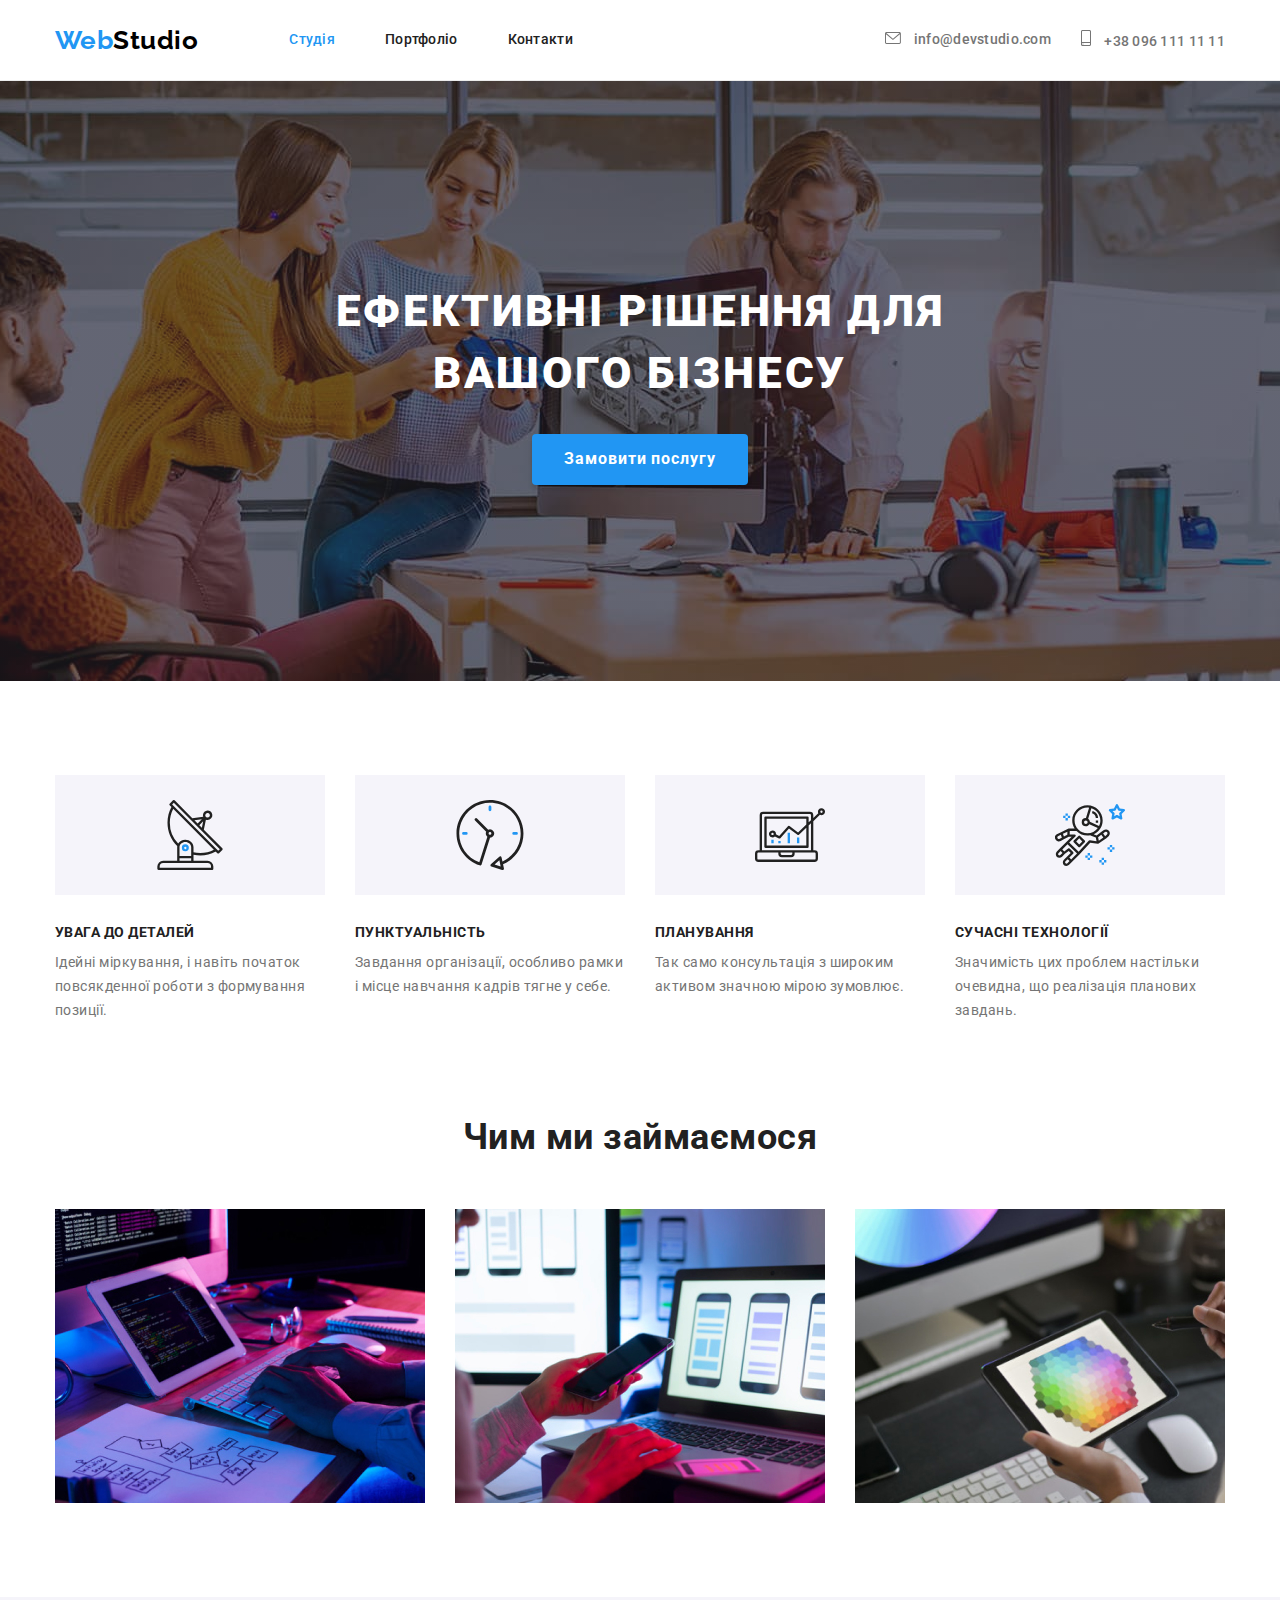
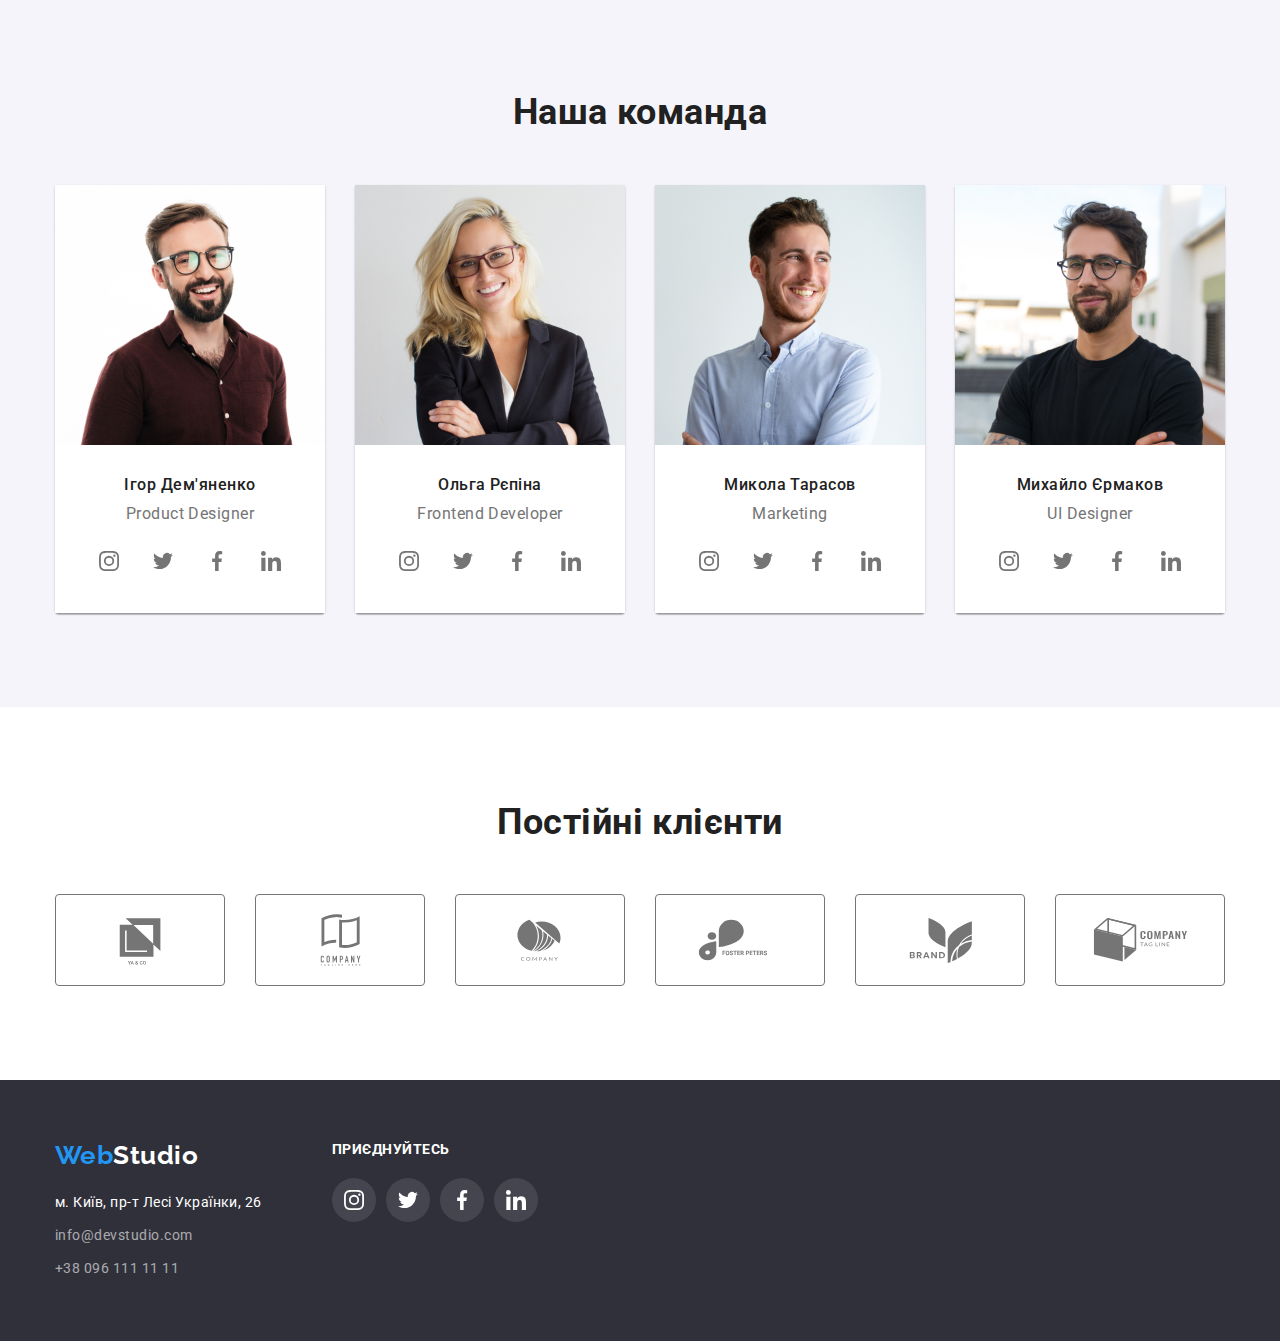
==== commit c9756ea3: "Додає діви в секцію  перевагами та редагує секцію клієнтів" ====
--- a/index.html
+++ b/index.html
@@ -63,34 +63,42 @@
           <h2 class="section-tittle visually-hidden">Переваги співпраці з фірмою</h2>
           <ul class="features list">
             <li class="item">
-              <svg class="features-icon">
-                <use href="./images/symbol-defs.svg#icon-antenna"></use>
-              </svg>
+              <div class="features-icon-div">
+                <svg class="features-icon" width="70" height="70">
+                  <use href="./images/symbol-defs.svg#icon-antenna"></use>
+                </svg>
+              </div>
               <h3 class="tittle">УВАГА ДО ДЕТАЛЕЙ</h3>
               <p class="text">
                 Ідейні міркування, і навіть початок повсякденної роботи з формування позиції.
               </p>
             </li>
             <li class="item">
-              <svg class="features-icon">
-                <use href="./images/symbol-defs.svg#icon-clock"></use>
-              </svg>
+             <div class="features-icon-div">
+                <svg class="features-icon" width="70" height="70">
+                  <use href="./images/symbol-defs.svg#icon-clock"></use>
+                </svg>
+             </div>
               <h3 class="tittle">ПУНКТУАЛЬНІСТЬ</h3>
               <p class="text">
                 Завдання організації, особливо рамки і місце навчання кадрів тягне у себе.
               </p>
             </li>
             <li class="item">
-              <svg class="features-icon">
-                <use href="./images/symbol-defs.svg#icon-diagram"></use>
-              </svg>
+              <div class="features-icon-div">
+                <svg class="features-icon" width="70" height="70">
+                  <use href="./images/symbol-defs.svg#icon-diagram"></use>
+                </svg>
+              </div>
               <h3 class="tittle">ПЛАНУВАННЯ</h3>
               <p class="text">Так само консультація з широким активом значною мірою зумовлює.</p>
             </li>
             <li class="item">
-              <svg class="features-icon">
-                <use href="./images/symbol-defs.svg#icon-astronaut"></use>
-              </svg>
+              <div class="features-icon-div">
+                <svg class="features-icon" width="70" height="70">
+                  <use href="./images/symbol-defs.svg#icon-astronaut"></use>
+                </svg>
+              </div>
               <h3 class="tittle">СУЧАСНІ ТЕХНОЛОГІЇ</h3>
               <p class="text">
                 Значимість цих проблем настільки очевидна, що реалізація планових завдань.
@@ -279,42 +287,42 @@
           <h2 class="section-tittle">Постійні клієнти</h2>
           <ul class="clients-list list">
             <li class="clients-item">
-              <a href="clients-link">
+              <a href="" class="clients-link">
                 <svg class="icon-logo" width="106" height="60">
                   <use href="./images/symbol-defs.svg#icon-logo1"></use>
                 </svg>
               </a>
             </li>
             <li class="clients-item">
-              <a href="clients-link">
+              <a href="" class="clients-link">
                 <svg class="icon-logo" width="106" height="60">
                   <use href="./images/symbol-defs.svg#icon-logo2"></use>
                 </svg>
               </a>
             </li>
             <li class="clients-item">
-              <a href="clients-link">
+              <a href="" class="clients-link">
                 <svg class="icon-logo" width="106" height="60">
                   <use href="./images/symbol-defs.svg#icon-logo3"></use>
                 </svg>
               </a>
             </li>
             <li class="clients-item">
-              <a href="clients-link">
+              <a href="" class="clients-link">
                 <svg class="icon-logo" width="106" height="60">
                   <use href="./images/symbol-defs.svg#icon-logo4"></use>
                 </svg>
               </a>
             </li>
             <li class="clients-item">
-              <a href="clients-link">
+              <a href="" class="clients-link">
                 <svg class="icon-logo" width="106" height="60">
                   <use href="./images/symbol-defs.svg#icon-logo5"></use>
                 </svg>
               </a>
             </li>
             <li class="clients-item">
-              <a href="clients-link">
+              <a href="" class="clients-link">
                 <svg class="icon-logo" width="106" height="60">
                   <use href="./images/symbol-defs.svg#icon-logo6"></use>
                 </svg>
--- a/css/styles.css
+++ b/css/styles.css
@@ -200,7 +200,7 @@
   margin-right: 0;
 }
 
-.features-icon{
+.features-icon-div{
  height: 120px;
  width: 270px;
  padding: 25px 100px;
@@ -302,42 +302,32 @@
 /* clients */
 .clients-list{
   display: flex;
-justify-content: center;
-gap:30px;
-/* cursor: pointer; */
-}
-
-.clients-item{
-width: 170px;
-height: 92px;
-display: flex;
+  gap: 30px;
+}
+.clients-item {
+  width: 170px;
+  height: 92px;
+  display: flex;
   align-items: center;
   justify-content: center;
-  /* border: 1px solid var(--primary-text-color);
+}
+
+.clients-link {
+  width: 100%;
+  height: 100%;
+  padding: 16px 32px;
+  border: 1px solid var(--primary-text-color);
   border-radius: 4px;
-  fill: var(--primary-text-color); */
-}
-.clients-link{
-  width: 170px;
-    height: 92px;
-    padding: 16px 32px;
-    border: 1px solid var(--primary-text-color);
-      border-radius: 4px;
-      color: var(--primary-text-color);
-    /* display: flex;
-      align-items: center;
-      justify-content: center;
-      border: 1px solid var(--primary-text-color);
-        border-radius: 4px; */
-}
-
-.icon-logo{
-  color: currentColor;
-}
-
-.clients-item:hover{
-border-color: var(--accent-colour);
-fill: var(--accent-colour);
+  color: var(--primary-text-color);
+}
+
+.icon-logo {
+  fill: currentColor;
+}
+
+.clients-link:hover {
+  border: 1px solid var(--accent-colour);
+  color: var(--accent-colour);
 }
 
 /* Buttons */
